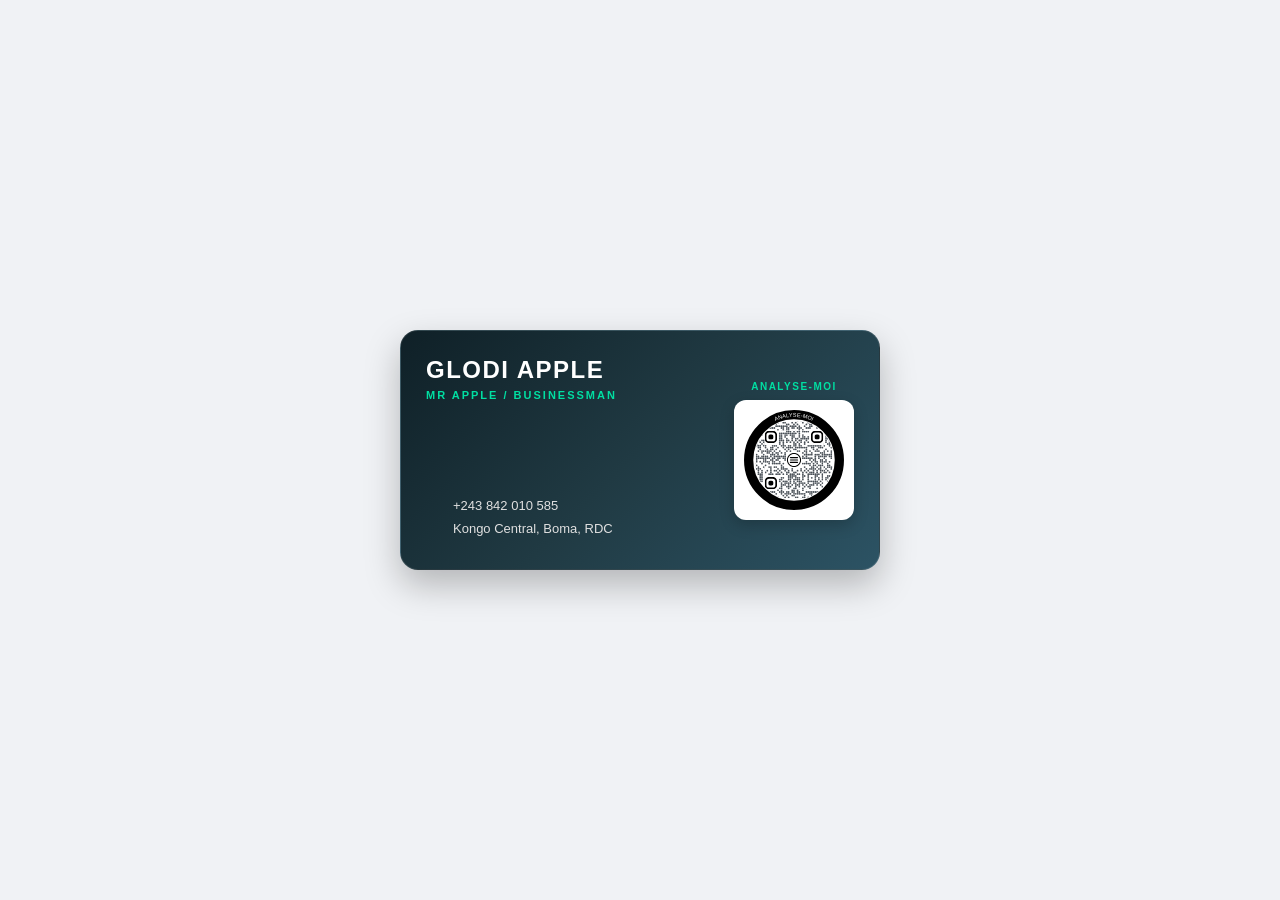
==== index2.html @ 2a329c0b "Add files via upload" ====
<!DOCTYPE html>
<html lang="fr">
<head>
    <meta charset="UTF-8">
    <meta name="viewport" content="width=device-width, initial-scale=1.0">
    <title>Ma Carte de Visite - Glodi Apple</title>
    <link rel="stylesheet" href="style.css">
    <link rel="stylesheet" href="https://cloudflare.com">
</head>
<body>

    <!-- Une seule carte unique et ultra professionnelle -->
    <div class="business-card">
        
        <!-- Côté Gauche : Vos Informations -->
        <div class="card-left">
            <div class="brand">
                <h2>GLODI APPLE</h2>
                <p class="subtitle">Mr Apple / Businessman</p>
            </div>
            <div class="info-details">
                <p><i class="fa-solid fa-phone"></i> +243 842 010 585</p>
                <p><i class="fa-solid fa-location-dot"></i> Kongo Central, Boma, RDC</p>
            </div>
        </div>

        <!-- Côté Droite : Votre Scanner (Zone du rond vert) -->
        <div class="card-right">
            <p class="scan-text">ANALYSE-MOI</p>
            <div class="qr-code-zone">
                <!-- IMPORTANT : Votre fichier doit s'appeler taplink.svg ou mon-qrcode.png -->
                <img src="mon-qrcode.png.svg" alt="Scanner Glodi Apple">
            </div>
        </div>

    </div>

</body>
</html>
---- style.css ----
/* Arrière-plan du site */
body {
    font-family: 'Segoe UI', Tahoma, Geneva, Verdana, sans-serif;
    background-color: #f0f2f5;
    display: flex;
    justify-content: center;
    align-items: center;
    min-height: 100vh;
    margin: 0;
}

/* La Carte de Visite Horizontale */
.business-card {
    width: 480px;
    height: 240px;
    background: linear-gradient(135deg, #0f2027, #203a43, #2c5364);
    border-radius: 18px;
    box-shadow: 0 15px 35px rgba(0,0,0,0.25);
    padding: 25px;
    box-sizing: border-box;
    display: flex;
    justify-content: space-between;
    align-items: center;
    border: 1px solid rgba(255, 255, 255, 0.1);
}

/* Côté gauche (Textes) */
.card-left {
    display: flex;
    flex-direction: column;
    justify-content: space-between;
    height: 100%;
    color: #ffffff;
}

.card-left h2 {
    margin: 0;
    font-size: 24px;
    letter-spacing: 1.5px;
    font-weight: 700;
}

.subtitle {
    margin: 5px 0 0 0;
    font-size: 11px;
    color: #00dfa2;
    text-transform: uppercase;
    letter-spacing: 2px;
    font-weight: 600;
}

.info-details {
    font-size: 13px;
    color: #e0e0e0;
}

.info-details p {
    margin: 8px 0;
    display: flex;
    align-items: center;
    gap: 12px;
}

.info-details i {
    color: #00dfa2;
    width: 15px;
}

/* Côté droit (Scanner) */
.card-right {
    display: flex;
    flex-direction: column;
    align-items: center;
    justify-content: center;
    gap: 8px;
    height: 100%;
}

.scan-text {
    margin: 0;
    font-size: 10px;
    color: #00dfa2;
    font-weight: 700;
    text-transform: uppercase;
    letter-spacing: 1.5px;
}

/* Zone du QR Code ajustée parfaitement */
.qr-code-zone {
    background: #ffffff;
    padding: 10px;
    border-radius: 12px;
    display: flex;
    justify-content: center;
    align-items: center;
    box-shadow: 0 5px 15px rgba(0,0,0,0.2);
}

.qr-code-zone img {
    width: 100px;
    height: 100px;
    object-fit: contain;
}
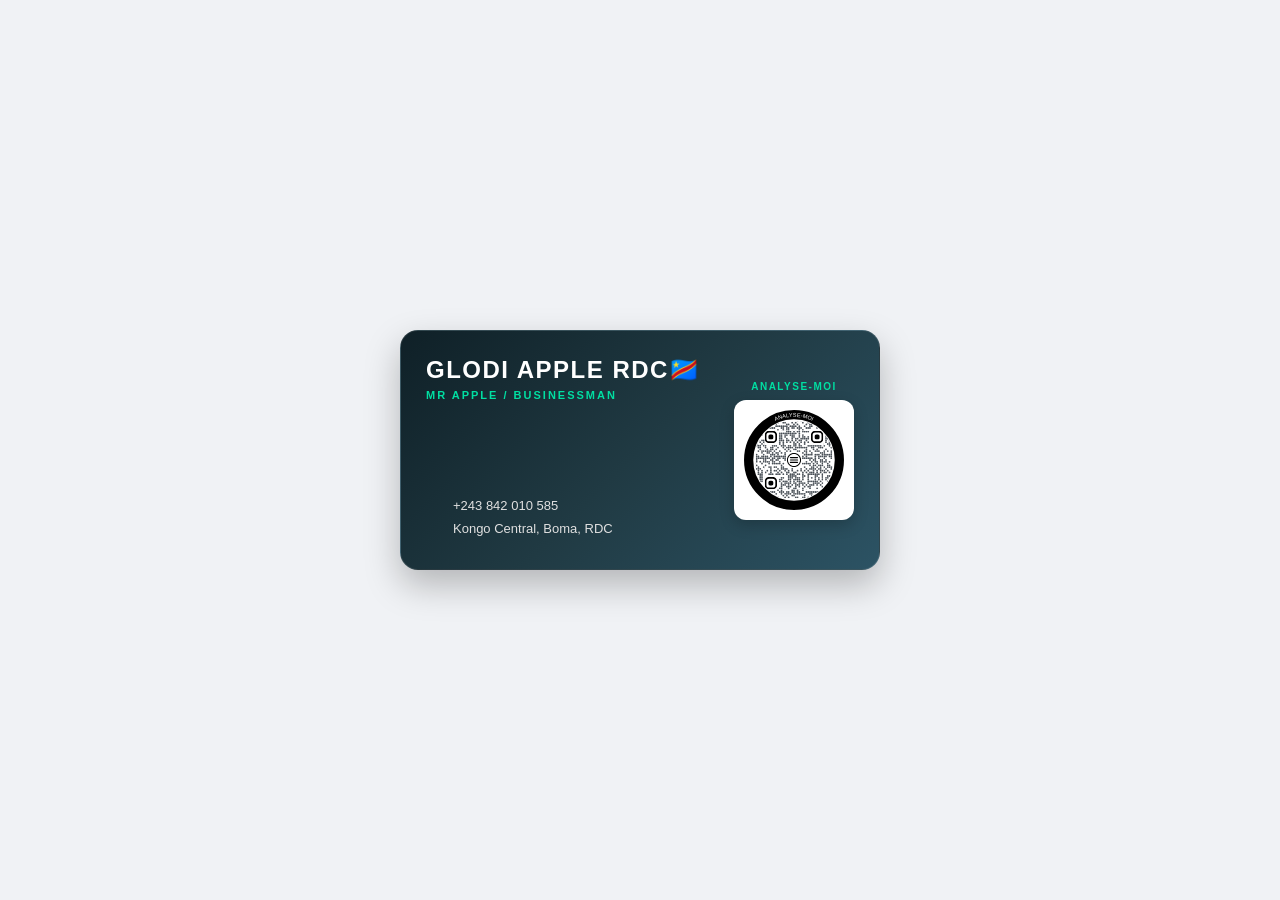
==== commit 12684cdb: "Update index2.html" ====
--- a/index2.html
+++ b/index2.html
@@ -3,7 +3,7 @@
 <head>
     <meta charset="UTF-8">
     <meta name="viewport" content="width=device-width, initial-scale=1.0">
-    <title>Ma Carte de Visite - Glodi Apple</title>
+    <title>Ma Carte de Visite - Glodi Apple Rdc🇨🇩</title>
     <link rel="stylesheet" href="style.css">
     <link rel="stylesheet" href="https://cloudflare.com">
 </head>
@@ -15,7 +15,7 @@
         <!-- Côté Gauche : Vos Informations -->
         <div class="card-left">
             <div class="brand">
-                <h2>GLODI APPLE</h2>
+                <h2>GLODI APPLE RDC🇨🇩</h2>
                 <p class="subtitle">Mr Apple / Businessman</p>
             </div>
             <div class="info-details">
@@ -29,11 +29,11 @@
             <p class="scan-text">ANALYSE-MOI</p>
             <div class="qr-code-zone">
                 <!-- IMPORTANT : Votre fichier doit s'appeler taplink.svg ou mon-qrcode.png -->
-                <img src="mon-qrcode.png.svg" alt="Scanner Glodi Apple">
+                <img src="mon-qrcode.png.svg" alt="Scanner Glodi Apple Rdc🇨🇩">
             </div>
         </div>
 
     </div>
 
 </body>
-</html> +</html> 
